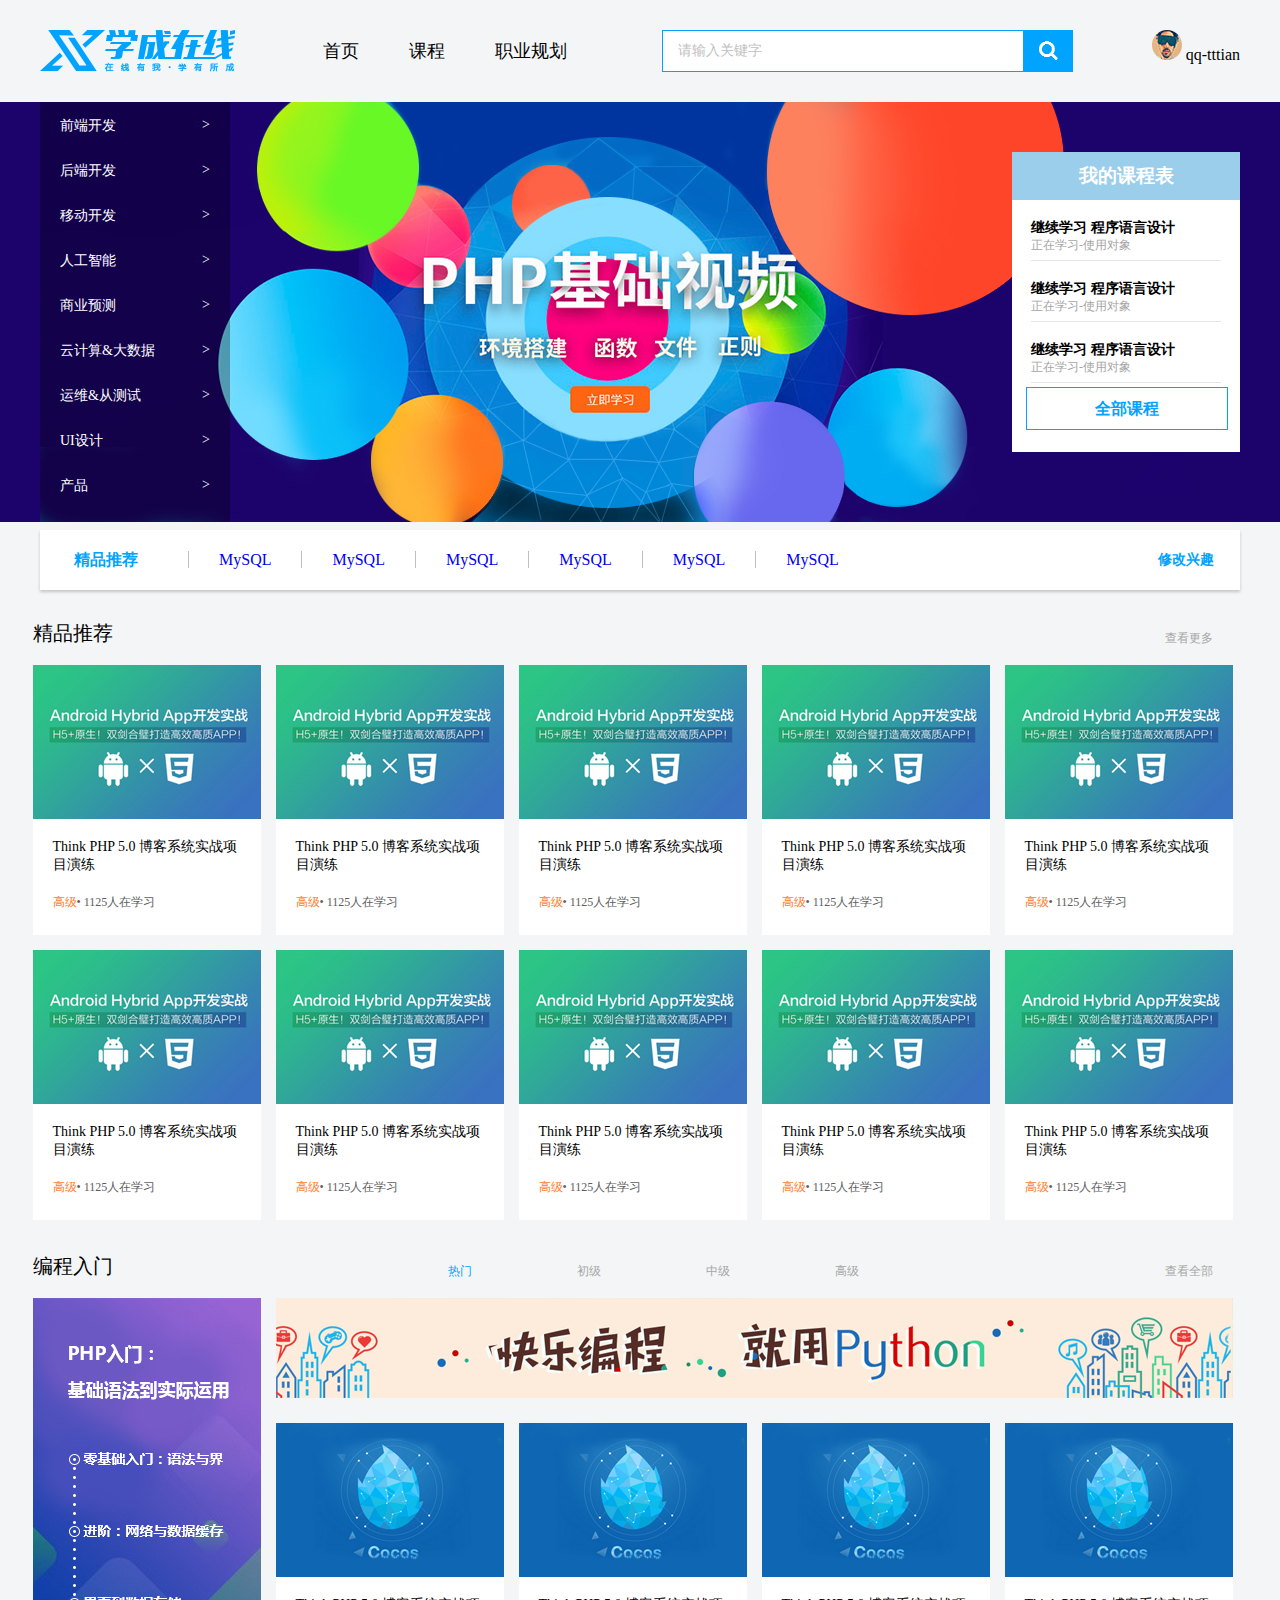
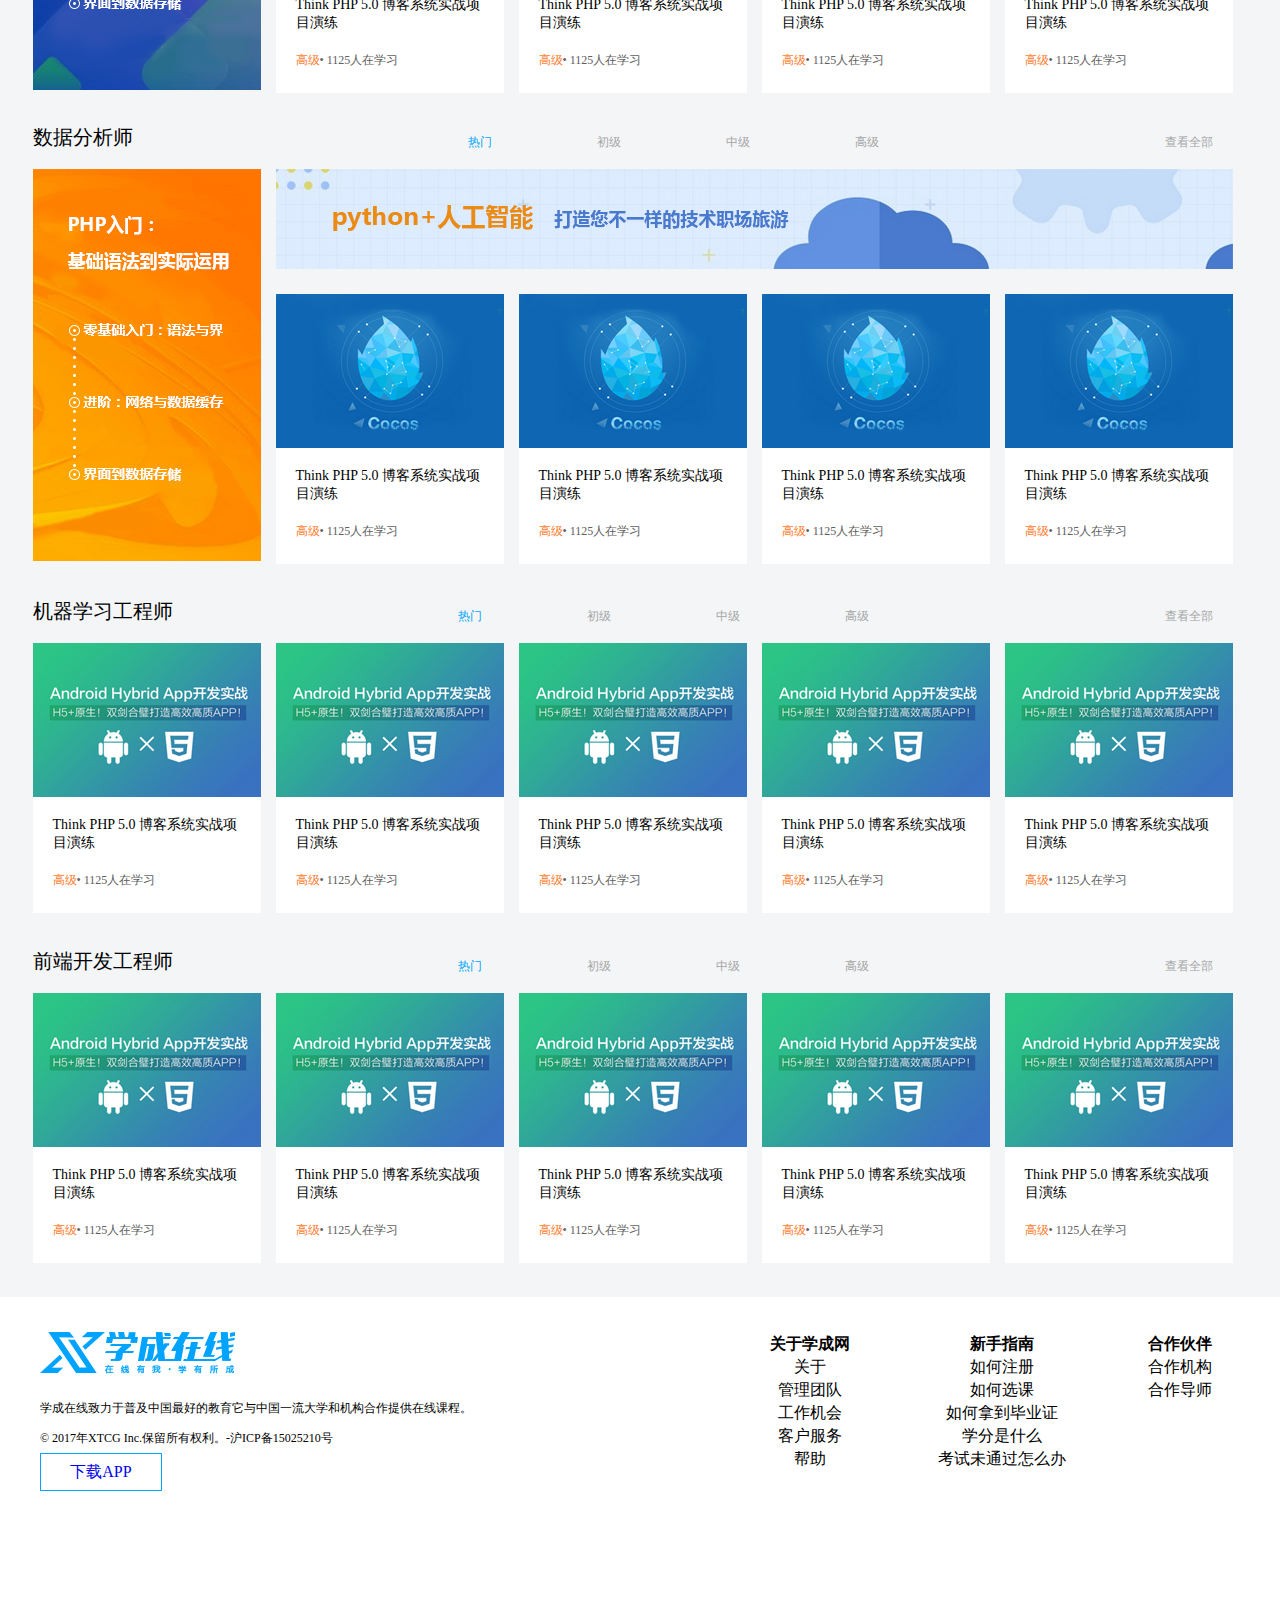
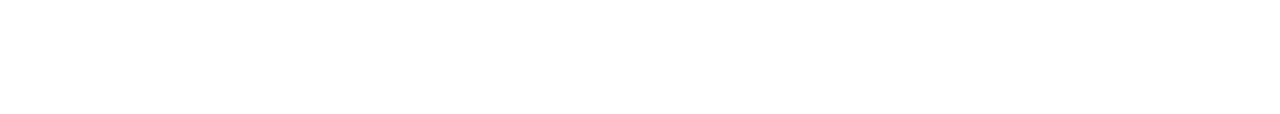
==== xuechengonline/index.html @ db1c2032 "学成在线首页练习" ====
<!DOCTYPE html>
<html lang="en">

<head>
    <meta charset="UTF-8">
    <meta name="viewport" content="width=device-width, initial-scale=1.0">
    <title>学成在线仿写版</title>
    <link rel="stylesheet" href="./style.css">
</head>

<body>
    <!-- header开始 -->
    <div class="header w">
        <!-- logo部分 -->
        <div class="logo">
            <img src="./images/logo.png">
        </div>
        <!-- 导航nav部分 -->
        <div class="nav">
            <ul>
                <li><a href="#">首页</a></li>
                <li><a href="#">课程</a></li>
                <li><a href="#">职业规划</a></li>
            </ul>
        </div>
        <!-- 搜索框部分 -->
        <div class="search">
            <input type="text" value="请输入关键字">
            <button></button>
        </div>
        <!--用户部分 -->
        <div class="user">
            <img src="./images/touxiang.png" alt="">
            qq-tttian
        </div>
    </div>
    <!-- header结束 -->

    <!-- banner开始 -->
    <div class="banner">
        <div class="w">
            <!-- 侧边导航栏部分 -->
            <div class="subnav">
                <ul>
                    <li><a href="#">前端开发 <span> > </span></a></li>
                    <li><a href="#">后端开发 <span> > </span></a></li>
                    <li><a href="#">移动开发 <span> > </span></a></li>
                    <li><a href="#">人工智能 <span> > </span></a></li>
                    <li><a href="#">商业预测 <span> > </span></a></li>
                    <li><a href="#">云计算&大数据 <span> > </span></a></li>
                    <li><a href="#">运维&从测试 <span> > </span></a></li>
                    <li><a href="#">UI设计 <span> > </span></a></li>
                    <li><a href="#">产品 <span> > </span></a></li>
                </ul>
            </div>
            <!-- 课程部分 -->
            <div class="course">
                <h3>我的课程表</h3>
                <ul>
                    <li>
                        <h4>继续学习 程序语言设计</h4>
                        <p>正在学习-使用对象</p>
                    </li>
                    <li>
                        <h4>继续学习 程序语言设计</h4>
                        <p>正在学习-使用对象</p>
                    </li>
                    <li>
                        <h4>继续学习 程序语言设计</h4>
                        <p>正在学习-使用对象</p>
                    </li>
                </ul>
                <a href="#">全部课程</a>
            </div>
        </div>
    </div>
    <!-- banner结束 -->

    <!-- 精品导航开始 -->
    <div class="goodsnav w">
        <h3>精品推荐</h3>
        <ul>
            <li><a href="#">MySQL</a></li>
            <li><a href="#">MySQL</a></li>
            <li><a href="#">MySQL</a></li>
            <li><a href="#">MySQL</a></li>
            <li><a href="#">MySQL</a></li>
            <li><a href="#">MySQL</a></li>
        </ul>
        <div class="modify"><a href="#">修改兴趣</a></div>
    </div>

    <!-- 精品导航结束-->

    <!-- box核心内容区域开始-->

    <!-- 精品推荐 -->
    <div class="box w">
        <div class="box-hd">
            <h3>精品推荐</h3>
            <a href="#">查看更多</a>
        </div>
        <div class="box-bd">
            <ul>
                <li>
                    <img src="./images/jingpin.png">
                    <h4>Think PHP 5.0 博客系统实战项目演练 </h4>
                    <div class="info">
                        <span>高级</span>• 1125人在学习
                    </div>
                </li>
                <li><img src="./images/jingpin.png">
                    <h4>Think PHP 5.0 博客系统实战项目演练 </h4>
                    <div class="info">
                        <span>高级</span>• 1125人在学习
                    </div>
                </li>
                <li><img src="./images/jingpin.png">
                    <h4>Think PHP 5.0 博客系统实战项目演练 </h4>
                    <div class="info">
                        <span>高级</span>• 1125人在学习
                    </div>
                </li>
                <li><img src="./images/jingpin.png">
                    <h4>Think PHP 5.0 博客系统实战项目演练 </h4>
                    <div class="info">
                        <span>高级</span>• 1125人在学习
                    </div>
                </li>
                <li><img src="./images/jingpin.png">
                    <h4>Think PHP 5.0 博客系统实战项目演练 </h4>
                    <div class="info">
                        <span>高级</span>• 1125人在学习
                    </div>
                </li>
                <li><img src="./images/jingpin.png">
                    <h4>Think PHP 5.0 博客系统实战项目演练 </h4>
                    <div class="info">
                        <span>高级</span>• 1125人在学习
                    </div>
                </li>
                <li><img src="./images/jingpin.png">
                    <h4>Think PHP 5.0 博客系统实战项目演练 </h4>
                    <div class="info">
                        <span>高级</span>• 1125人在学习
                    </div>
                </li>
                <li><img src="./images/jingpin.png">
                    <h4>Think PHP 5.0 博客系统实战项目演练 </h4>
                    <div class="info">
                        <span>高级</span>• 1125人在学习
                    </div>
                </li>
                <li><img src="./images/jingpin.png">
                    <h4>Think PHP 5.0 博客系统实战项目演练 </h4>
                    <div class="info">
                        <span>高级</span>• 1125人在学习
                    </div>
                </li>
                <li><img src="./images/jingpin.png">
                    <h4>Think PHP 5.0 博客系统实战项目演练 </h4>
                    <div class="info">
                        <span>高级</span>• 1125人在学习
                    </div>
                </li>
            </ul>
        </div>
    </div>
    <!-- 编程入门 -->
    <div class="box1 w">
        <div class="box-hd">
            <h3>编程入门</h3>
            <ul>
                <li><a href="#" style="color: #00a4ff" ;>热门</a></li>
                <li><a href="#">初级</a></li>
                <li><a href="#">中级</a></li>
                <li><a href="#">高级</a></li>
            </ul>
            <a href="#">查看全部</a>
        </div>
        <div class="box-bd">
            <div class="left">
                <img src="./images/椭圆 6 拷贝 16.png" alt="">
            </div>
            <div class="right">
                <img src="./images/图层 155.png">
                <ul>
                    <li>
                        <img src="./images/图层 143.png">
                        <h4>Think PHP 5.0 博客系统实战项目演练 </h4>
                        <div class="info">
                            <span>高级</span>• 1125人在学习
                        </div>
                    </li>
                    <li><img src="./images/图层 143.png">
                        <h4>Think PHP 5.0 博客系统实战项目演练 </h4>
                        <div class="info">
                            <span>高级</span>• 1125人在学习
                        </div>
                    </li>
                    <li><img src="./images/图层 143.png">
                        <h4>Think PHP 5.0 博客系统实战项目演练 </h4>
                        <div class="info">
                            <span>高级</span>• 1125人在学习
                        </div>
                    </li>
                    <li><img src="./images/图层 143.png">
                        <h4>Think PHP 5.0 博客系统实战项目演练 </h4>
                        <div class="info">
                            <span>高级</span>• 1125人在学习
                        </div>
                    </li>
                </ul>
            </div>
        </div>
    </div>
    <!-- 数据分析师 -->
    <div class="box1 w">
        <div class="box-hd">
            <h3>数据分析师</h3>
            <ul>
                <li><a href="#" style="color: #00a4ff" ;>热门</a></li>
                <li><a href="#">初级</a></li>
                <li><a href="#">中级</a></li>
                <li><a href="#">高级</a></li>
            </ul>
            <a href="#">查看全部</a>
        </div>
        <div class="box-bd">
            <div class="left">
                <img src="./images/椭圆 6 拷贝 17.png" alt="">
            </div>
            <div class="right">
                <img src="./images/python.png">
                <ul>
                    <li>
                        <img src="./images/图层 143.png">
                        <h4>Think PHP 5.0 博客系统实战项目演练 </h4>
                        <div class="info">
                            <span>高级</span>• 1125人在学习
                        </div>
                    </li>
                    <li><img src="./images/图层 143.png">
                        <h4>Think PHP 5.0 博客系统实战项目演练 </h4>
                        <div class="info">
                            <span>高级</span>• 1125人在学习
                        </div>
                    </li>
                    <li><img src="./images/图层 143.png">
                        <h4>Think PHP 5.0 博客系统实战项目演练 </h4>
                        <div class="info">
                            <span>高级</span>• 1125人在学习
                        </div>
                    </li>
                    <li><img src="./images/图层 143.png">
                        <h4>Think PHP 5.0 博客系统实战项目演练 </h4>
                        <div class="info">
                            <span>高级</span>• 1125人在学习
                        </div>
                    </li>
                </ul>
            </div>
        </div>
    </div>
    <!-- 机器学习工程师 -->
    <div class="box2 w">
        <div class="box-hd">
            <h3>机器学习工程师</h3>
            <ul>
                <li><a href="#" style="color: #00a4ff" ;>热门</a></li>
                <li><a href="#">初级</a></li>
                <li><a href="#">中级</a></li>
                <li><a href="#">高级</a></li>
            </ul>
            <a href="#">查看全部</a>
        </div>
        <div class="box-bd">
            <ul>
                <li>
                    <img src="./images/jingpin.png">
                    <h4>Think PHP 5.0 博客系统实战项目演练 </h4>
                    <div class="info">
                        <span>高级</span>• 1125人在学习
                    </div>
                </li>
                <li>
                    <img src="./images/jingpin.png">
                    <h4>Think PHP 5.0 博客系统实战项目演练 </h4>
                    <div class="info">
                        <span>高级</span>• 1125人在学习
                    </div>
                </li>
                <li>
                    <img src="./images/jingpin.png">
                    <h4>Think PHP 5.0 博客系统实战项目演练 </h4>
                    <div class="info">
                        <span>高级</span>• 1125人在学习
                    </div>
                </li>
                <li>
                    <img src="./images/jingpin.png">
                    <h4>Think PHP 5.0 博客系统实战项目演练 </h4>
                    <div class="info">
                        <span>高级</span>• 1125人在学习
                    </div>
                </li>
                <li>
                    <img src="./images/jingpin.png">
                    <h4>Think PHP 5.0 博客系统实战项目演练 </h4>
                    <div class="info">
                        <span>高级</span>• 1125人在学习
                    </div>
                </li>
            </ul>

        </div>
    </div>
    <!-- 前端开发工程师 -->
    <div class="box2 w">
        <div class="box-hd">
            <h3>前端开发工程师</h3>
            <ul>
                <li><a href="#" style="color: #00a4ff" ;>热门</a></li>
                <li><a href="#">初级</a></li>
                <li><a href="#">中级</a></li>
                <li><a href="#">高级</a></li>
            </ul>
            <a href="#">查看全部</a>
        </div>
        <div class="box-bd">
            <ul>
                <li>
                    <img src="./images/jingpin.png">
                    <h4>Think PHP 5.0 博客系统实战项目演练 </h4>
                    <div class="info">
                        <span>高级</span>• 1125人在学习
                    </div>
                </li>
                <li>
                    <img src="./images/jingpin.png">
                    <h4>Think PHP 5.0 博客系统实战项目演练 </h4>
                    <div class="info">
                        <span>高级</span>• 1125人在学习
                    </div>
                </li>
                <li>
                    <img src="./images/jingpin.png">
                    <h4>Think PHP 5.0 博客系统实战项目演练 </h4>
                    <div class="info">
                        <span>高级</span>• 1125人在学习
                    </div>
                </li>
                <li>
                    <img src="./images/jingpin.png">
                    <h4>Think PHP 5.0 博客系统实战项目演练 </h4>
                    <div class="info">
                        <span>高级</span>• 1125人在学习
                    </div>
                </li>
                <li>
                    <img src="./images/jingpin.png">
                    <h4>Think PHP 5.0 博客系统实战项目演练 </h4>
                    <div class="info">
                        <span>高级</span>• 1125人在学习
                    </div>
                </li>
            </ul>

        </div>
    </div>
    <!-- box核心内容区域结束-->

    <!-- footer部分开始 -->
    <div class="footer">
        <div class="w">
            <div class="logoright">
                <img src="./images/logo.png" alt="">
                <p>学成在线致力于普及中国最好的教育它与中国一流大学和机构合作提供在线课程。
                    <br>© 2017年XTCG Inc.保留所有权利。-沪ICP备15025210号</p>
                <a href="#" class="app">下载APP</a>
            </div>
            <div class="links">
                <table style="width: 505px;">
                    <tr>
                        <th>关于学成网</th>
                        <th>新手指南</th>
                        <th>合作伙伴</th>
                    </tr>
                    <tr>
                        <td>关于</td>
                        <td>如何注册</td>
                        <td>合作机构</td>
                    </tr>
                    <tr>
                        <td>管理团队</td>
                        <td>如何选课</td>
                        <td>合作导师</td>
                    </tr>
                    <tr>
                        <td>工作机会</td>
                        <td>如何拿到毕业证</td>
                    </tr>
                    <tr>
                        <td>客户服务</td>
                        <td>学分是什么</td>
                    </tr>
                    <tr>
                        <td>帮助</td>
                        <td>考试未通过怎么办</td>
                    </tr>
                </table>
            </div>
        </div>

    </div>
    <!-- footer部分结束 -->
</body>

</html>
---- xuechengonline/style.css ----
*{margin: 0;
padding: 0;
}

body {
    background-color: #f3f5f7;
}

.w {
    width: 1200px;
    margin: auto;
}
li{
    list-style: none;
}

a {
    text-decoration: none;
}

/* header */
.header {
    height: 42px;
    /* 注意此处会层叠w中的margin */
    margin: 30px auto;
    /* background-color: aquamarine; */
   
}

.logo{
    float: left;
    width: 198px;
    height: 42px;
}

.nav {
    float: left;
    margin-left: 60px;
}
.nav ul li {
    float: left;
    margin: 0 15px;
}

.nav ul li a {
display: block;
    height: 42px;
padding: 0 10px;
line-height: 42px;
font-size: 18px;
color: black;
}

.nav ul li a:hover {
border-bottom: 2px solid #00a4ff;
}

.search{
    width: 412px;
    height: 42px;
    float: left;
    /* background-color: aqua; */
    margin-left: 70px;
}

.search input {
    float: left;
    width: 345px;
    height: 40px;
    border: 1px solid #00a4ff ;
    border-right: 0;
    color: #bfbfbf;
    font-size: 14px;
    padding-left: 15px;
}

.search button {
    float: left;
    width: 50px;
    height: 42px;
    border: 0;
    background: url(./images/fa-search.png);
}

.user {
    float:right;
    line-height: 42px;
    margin-left: 30px;
}

/* banner */
.banner {
    
    height: 420px;
    background-color: #1c036c;
}

.banner .w{
 
    height:420px ;
    background: url(./images/banner2.png) no-repeat top center;

}

.banner .w .subnav {
    float: left;
    width: 190px;
    height: 420px;
    background-color: rgba(0, 0, 0, .3);
}

.banner .w .subnav li {
    /* width: 150px; */
    height: 45px;
    line-height: 45px; 
    padding: 0 20px;
   
}

.banner .w .subnav li a{
    font-size: 14px;
    color: white;
}

.banner .w .subnav li a span {
    float: right;
}

.banner .w .subnav li a:hover {
    color: #00a4ff;
}

.banner .w .course {
    float: right;
    width: 228px;
    height: 300px;
    background-color: white;
    margin-top: 50px;
}

.course h3 {
   width: 228px; 
   height:48px ;
   background-color: #9bceea;
   line-height: 48px;
   text-align: center;
   color: white;
}

.course ul li {
    height: 60px;
    /* line-height: 60px; */
    margin:0 19px ;
    border-bottom: 1px solid #e5e5e5;
    
}

.course ul li h4{
    font-size: 14px;
    padding-top: 19px;
}

.course ul li p {
    font-size: 12px;
    color: #a5a5a5;

}

.course a {
    display: block;
    width: 200px;
    height: 41px;
    border:1px solid #00a4ff;
    margin: 4px 14px 11px;
    text-align: center;
    line-height: 41px;
    color: #00a4ff;
    font-size: 16px;
    font-weight: 700;
}

.goodsnav {
    height:60px;
    line-height: 60px;
    background-color: white;
box-shadow: 0px 2px 3px 0px rgba(0, 0, 0, .2);
margin-top: 8px;
}

.goodsnav h3 {
    float: left;
    padding-left:34px ;
    font-size: 16px;
    color: #00a4ff;
}

.goodsnav ul {
    float: left;
    margin-left: 50px;    
}

.goodsnav ul li {
   float: left;
   height: 18px;
    
}

.goodsnav ul li a {
    padding: 0 30px;
    border-left: 1px solid #bfbfbf;    
    font-size: 16px;
}

.modify a{
    float: right;
    /* line-height: 60px; */
    padding-right: 26px;       
color: #00a4ff;
font-size: 14px;
font-weight: 700;
}

.box {
    width: 1215px;
    margin-top: 30px;
    height: 595px;
}

 .box-hd{
    height: 45px;
}

 .box-hd h3{
    float: left;
    font-size: 20px;
    font-weight: 400;
}

 .box-hd a {
float: right;
margin-right: 35px;
margin-top: 10px; 
font-size: 12px;
color:#a5a5a5 ;

}

.box-bd ul li {
    box-shadow: 0 2 5 0 rgba(118,118,118,0.5);
    float: left;
    width: 228px;
    height: 270px;
    margin-right:15px ;
    margin-bottom: 15px;
 
    background-color:#fff;
  
}

.box-bd ul li img {
    width: 100%;
}
.box-bd ul li h4 {
  margin: 15px 20px 15px 20px;
    font-size: 14px;
    font-weight: 400;
}

.box-bd .info {
    margin: 20px 64px 27px 20px ;
    font-size: 12px;
    color: #606060;
}

.box-bd .info span{
    color: #ff7c2d;
}

.box1 {
    width: 1215px;
    height: 433px;
    margin-top: 38px;
}

/* .box1 .box-hd {
    height:48px;
} */

.box1 .box-hd ul {
    margin-left: 300px;
    float: left;
}

.box1 .box-hd ul li{
        float: left;
      margin: 0 35px;
      font-size: 16px;

}

.box1 .box-bd  .left {
    float: left;
    width:228px ;
    height: 392px;
    margin-right: 15px;
}

.box1 .box-bd ul {
    margin-top: 21px;
}

.box2 {
    width: 1215px;
    height: 309px;
    margin-top: 41px;
}

.box2 .box-hd ul {
    margin-left: 250px;
    float: left;
}

.box2 .box-hd ul li{
        float: left;
      margin: 0 35px;
      font-size: 16px;

}

.footer {
    height: 417px;
    background-color: white;
    margin-top:40px ;
}
 
.footer .w {
    padding:35px ;
}

.footer .w .logoright {
    float: left;
    padding-right: 219px;
}

.footer .w p {
    width: 450px;
    height:30px ;
    font-size: 12px;
margin: 15px 0;
line-height: 30px;
}

.footer .w .app {
    margin-top: 15px;
    display: inline-block;
    width: 120px;
    height: 36px;
    border: 1px solid #00a4ff;
    line-height: 36px;
    text-align: center;
}

.footer .w .links {
    float: right;  
}

.footer .w .links table{
    text-align: center;
}
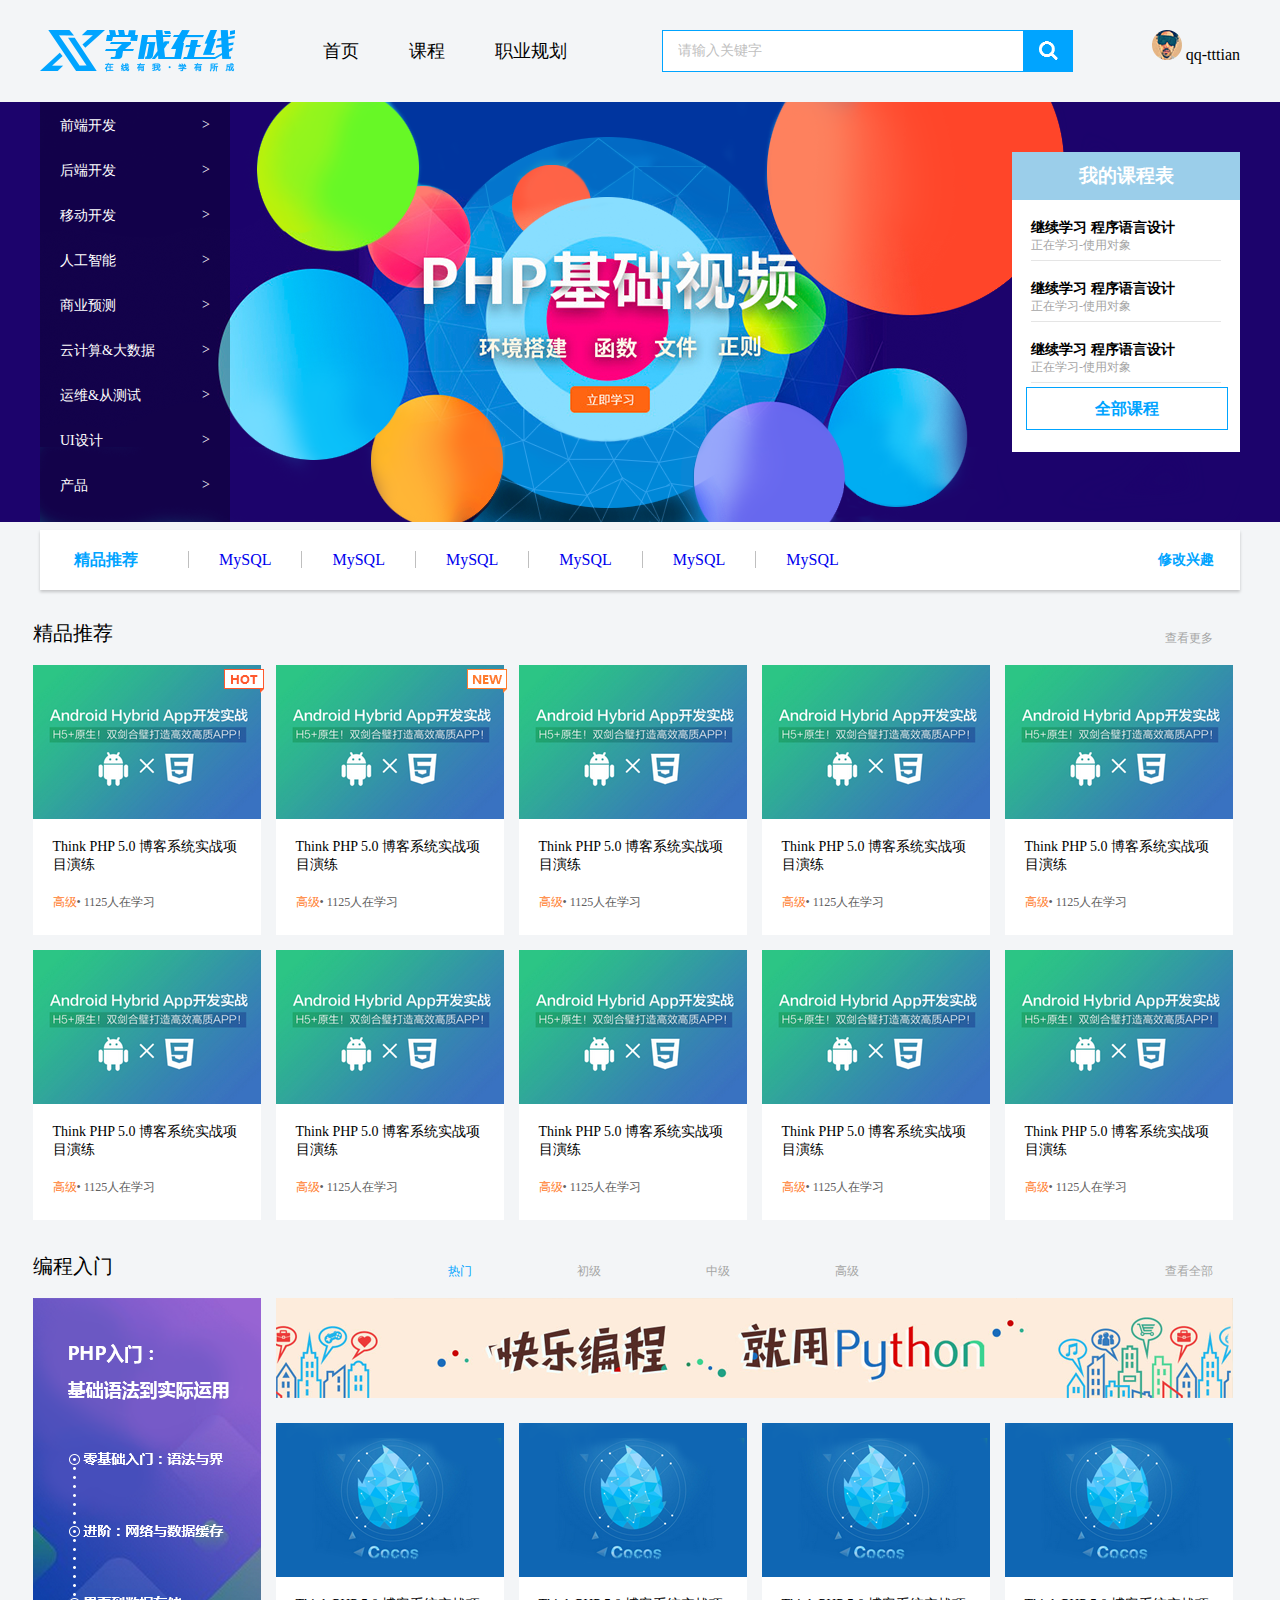
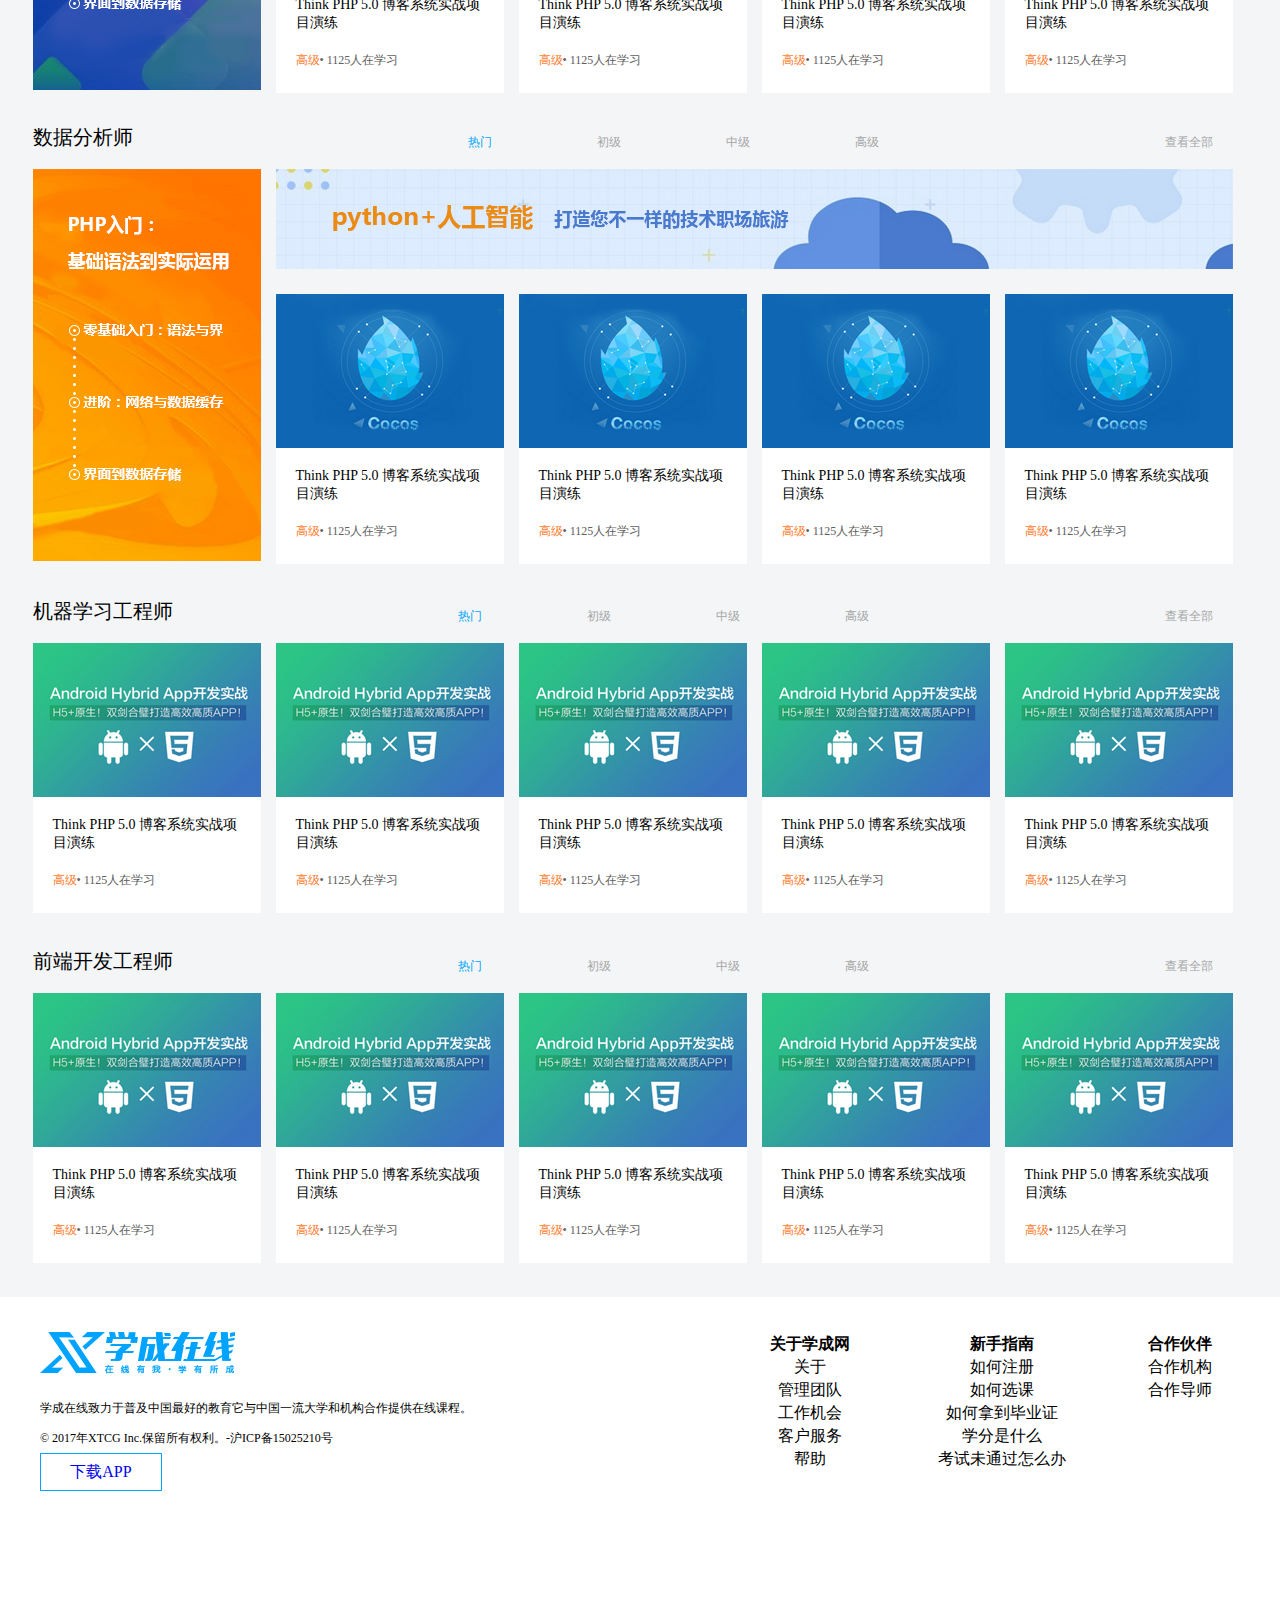
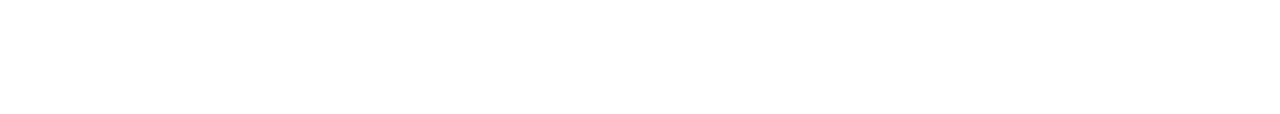
==== commit 209b5646: "布局及定位" ====
--- a/xuechengonline/index.html
+++ b/xuechengonline/index.html
@@ -103,13 +103,15 @@
         <div class="box-bd">
             <ul>
                 <li>
-                    <img src="./images/jingpin.png">
-                    <h4>Think PHP 5.0 博客系统实战项目演练 </h4>
-                    <div class="info">
-                        <span>高级</span>• 1125人在学习
-                    </div>
-                </li>
-                <li><img src="./images/jingpin.png">
+                    <em><img src="./images/hot.png" alt=""></em>
+                    <img src="./images/jingpin.png">
+                    <h4>Think PHP 5.0 博客系统实战项目演练 </h4>
+                    <div class="info">
+                        <span>高级</span>• 1125人在学习
+                    </div>
+                </li>
+                <li><img src="./images/jingpin.png">
+                    <em><img src="./images/new.png" alt=""></em>
                     <h4>Think PHP 5.0 博客系统实战项目演练 </h4>
                     <div class="info">
                         <span>高级</span>• 1125人在学习
--- a/xuechengonline/style.css
+++ b/xuechengonline/style.css
@@ -246,6 +246,7 @@
 }
 
 .box-bd ul li {
+position: relative;
     box-shadow: 0 2 5 0 rgba(118,118,118,0.5);
     float: left;
     width: 228px;
@@ -265,6 +266,14 @@
     font-size: 14px;
     font-weight: 400;
 }
+
+.box-bd ul li em {
+    position: absolute;
+    width: 40px;
+    height: 20px;
+    top: 4px;
+    right:-3px;
+} 
 
 .box-bd .info {
     margin: 20px 64px 27px 20px ;
